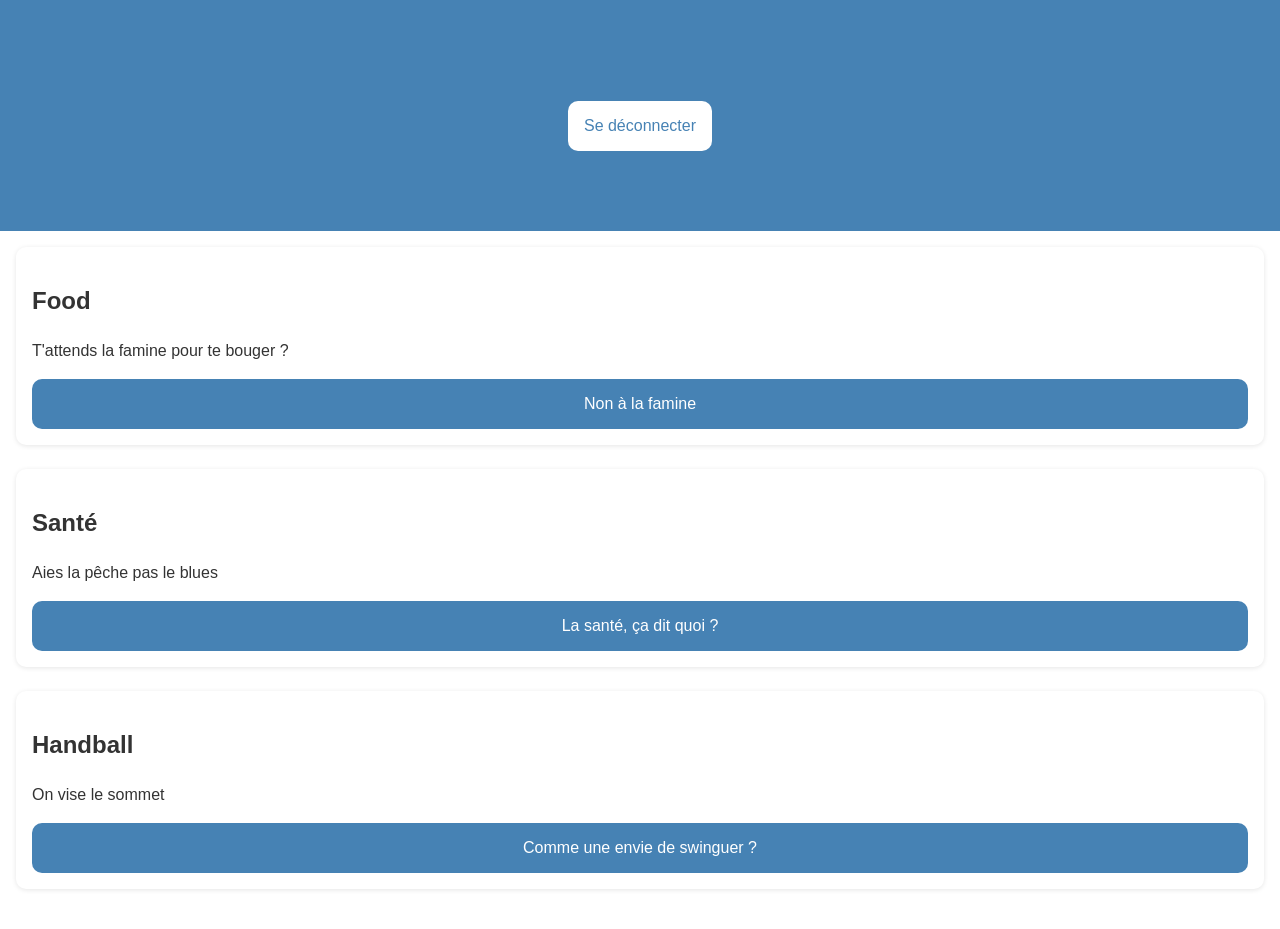
==== accueil.html @ 17c89052 "Add files via upload" ====
<!DOCTYPE html>
<html lang="fr">
<head>
  <meta charset="UTF-8">
  <meta name="viewport" content="width=device-width, initial-scale=1.0">
  <title>Mon site mobile</title>
  <link rel="stylesheet" href="style.css">
</head>
<body>
  <header>
    <h1 id="welcomeMessage"></h1>
    <button id="logoutBtn" class="deconnexion">Se déconnecter</button>
  </header>

  <main>
    <section>
      <h2>Food</h2>
      <p>T'attends la famine pour te bouger ?</p>
      <a href="food.html">
        <button>Non à la famine</button>
      </a>
    </section>
    <section>
      <h2>Santé</h2>
      <p>Aies la pêche pas le blues</p>
      <a href="santé.html">
        <button>La santé, ça dit quoi ?</button>
      </a>
    </section>
    <section>
      <h2>Handball</h2>
      <p>On vise le sommet</p>
      <a href="handball.html">
        <button>Comme une envie de swinguer ?</button>
      </a>
    </section>

  </main>
  <script>
    firebase.auth().onAuthStateChanged((user) => {
      if (!user) {
        window.location.href = "index.html";
      } else {
        document.getElementById("welcomeMessage").textContent =
          "Bienvenue " + user.email;
      }
    });
  </script>
  <script>
    document.getElementById("logoutBtn").addEventListener("click", () => {
      firebase.auth().signOut().then(() => {
        window.location.href = "index.html";
      });
    });
</script>
  </body>
</html>
---- style.css ----
/* Style global mobile-first */
body {
  font-family: Arial, sans-serif;
  margin: 0;
  padding: 0;
  line-height: 1.5;
  background-color: white;
  color: #333;
}

.login-page {
  height: 100vh; /* prend toute la hauteur de l'écran */
  display: flex;
  justify-content: center; /* centre horizontalement */
  align-items: center;     /* centre verticalement */
  background-color: #f9f9f9;
}

.login-container {
  width: 90%;
  max-width: 400px;
  background-color: white;
  padding: 2rem;
  border-radius: 10px;
  box-shadow: 0 1px 5px rgba(0,0,0,0.1);
  text-align: center;
}

.login-container input {
  width: 90%;
  padding: 1rem;
  margin: 0.5rem 0;
  border-radius: 10px;
  border: 1px solid white;
  font-size: 1rem;
}

.login-container .error {
  color: brown;
  margin-top: 0.5rem;
}

/* Header */
header {
  background-color: steelblue;
  color: white;
  text-align: center;
  padding: 5rem 0;
}

.header-food{
  padding: 1rem 0;
}

/* Sections */
main {
  padding: 1rem;
}

section {
  margin-bottom: 1.5rem;
  background-color: white;
  padding: 1rem;
  border-radius: 10px;
  box-shadow: 0 1px 5px rgba(0,0,0,0.1);
}

/* Boutons */
button {
  display: block;
  width: 100%;
  padding: 1rem;
  margin-top: 1rem;
  background-color: steelblue;
  color: white;
  border: none;
  border-radius: 10px;
  font-size: 1rem;
  cursor: pointer;
}

.deconnexion {
  background-color: white;
  color: steelblue;
  width: fit-content;
  display: block;      /* ou inline-block */
  margin: 0 auto;      /* automatique à gauche et à droite */
}

a{
  text-decoration: none;
}

ul {
  list-style: none;
  padding: 0;
}

li {
  display: flex;
  align-items: center;
  gap: 5px;
  background: white;
  padding: 2px;
  border-radius: 10px;
}

.fab {
  position: fixed;
  bottom: 20px;
  left: 20px;

  width: 60px;
  height: 60px;

  border-radius: 50%;
  border: none;

  background-color: steelblue;
  font-size: 24px;

  display: flex;
  justify-content: center;
  align-items: center;

  cursor: pointer;

  box-shadow: 0 4px 10px rgba(0,0,0,0.3);

  margin: 0;
  padding: 0;
}

.fab svg {
  width: 33px;
  height: 33px;
}
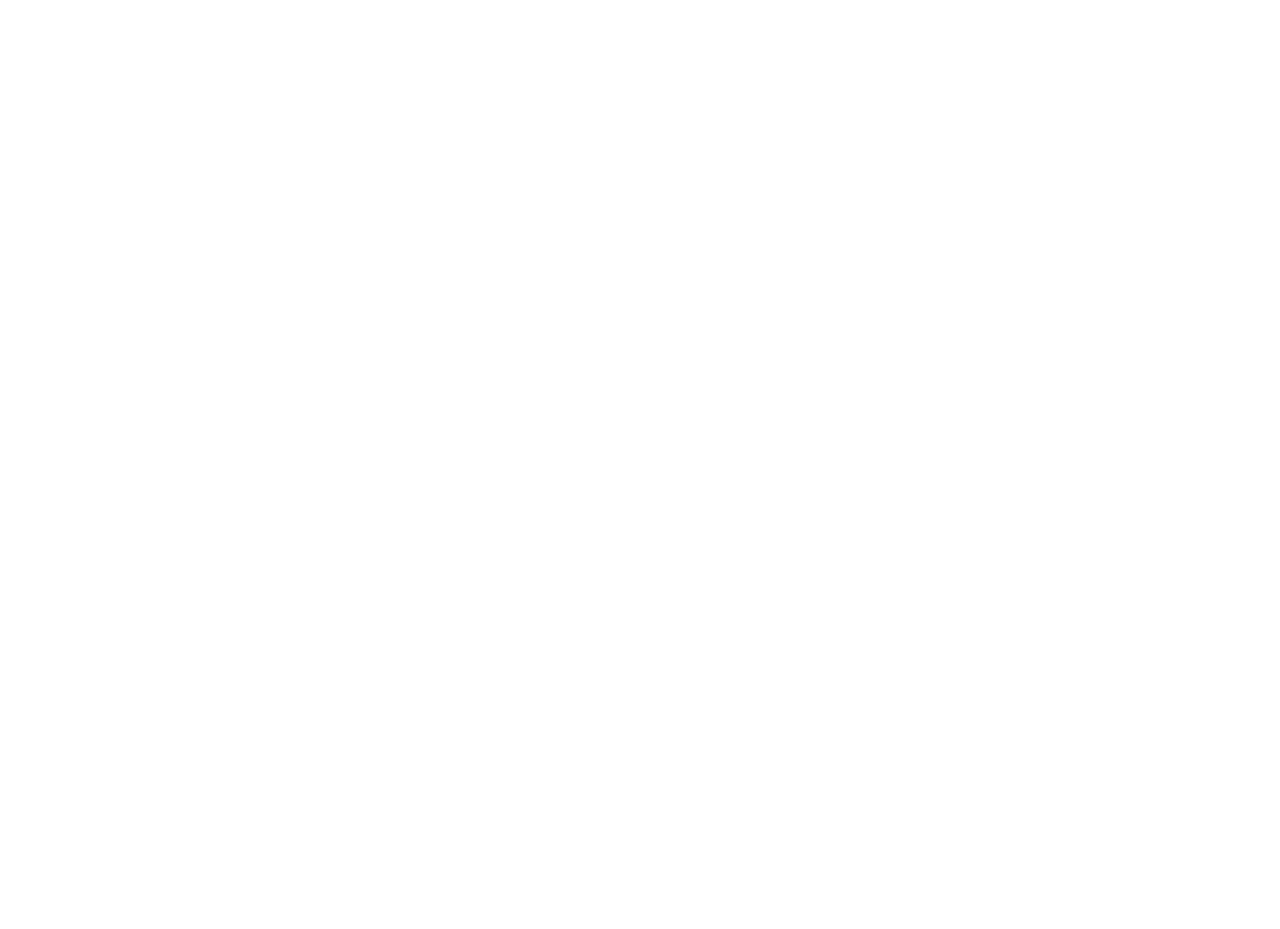
==== commit 6b771f52: "Add files via upload" ====
--- a/accueil.html
+++ b/accueil.html
@@ -5,8 +5,12 @@
   <meta name="viewport" content="width=device-width, initial-scale=1.0">
   <title>Mon site mobile</title>
   <link rel="stylesheet" href="style.css">
+  <link rel="manifest" href="manifest.json">
+  <meta name="theme-color" content="steelblue">
 </head>
+
 <body>
+
   <header>
     <h1 id="welcomeMessage"></h1>
     <button id="logoutBtn" class="deconnexion">Se déconnecter</button>
@@ -20,13 +24,15 @@
         <button>Non à la famine</button>
       </a>
     </section>
+
     <section>
       <h2>Santé</h2>
       <p>Aies la pêche pas le blues</p>
-      <a href="santé.html">
+      <a href="sante.html">
         <button>La santé, ça dit quoi ?</button>
       </a>
     </section>
+
     <section>
       <h2>Handball</h2>
       <p>On vise le sommet</p>
@@ -34,10 +40,29 @@
         <button>Comme une envie de swinguer ?</button>
       </a>
     </section>
+  </main>
 
-  </main>
+  <!-- Firebase -->
+  <script src="https://www.gstatic.com/firebasejs/9.23.0/firebase-app-compat.js"></script>
+  <script src="https://www.gstatic.com/firebasejs/9.23.0/firebase-auth-compat.js"></script>
+
   <script>
+    const firebaseConfig = {
+      apiKey: "AIza...",
+      authDomain: "mine-appli.firebaseapp.com",
+      projectId: "mine-appli",
+      storageBucket: "mine-appli.firebasestorage.app",
+      messagingSenderId: "266538682503",
+      appId: "1:266538682503:web:820d7bf66153d76530d022"
+    };
+
+    firebase.initializeApp(firebaseConfig);
+
+    document.addEventListener("DOMContentLoaded", () => {
+
     firebase.auth().onAuthStateChanged((user) => {
+      document.body.style.visibility = "visible";
+
       if (!user) {
         window.location.href = "index.html";
       } else {
@@ -45,13 +70,7 @@
           "Bienvenue " + user.email;
       }
     });
+    });
   </script>
-  <script>
-    document.getElementById("logoutBtn").addEventListener("click", () => {
-      firebase.auth().signOut().then(() => {
-        window.location.href = "index.html";
-      });
-    });
-</script>
-  </body>
+</body>
 </html>
--- a/style.css
+++ b/style.css
@@ -6,6 +6,7 @@
   line-height: 1.5;
   background-color: white;
   color: #333;
+  visibility: hidden;
 }
 
 .login-page {
